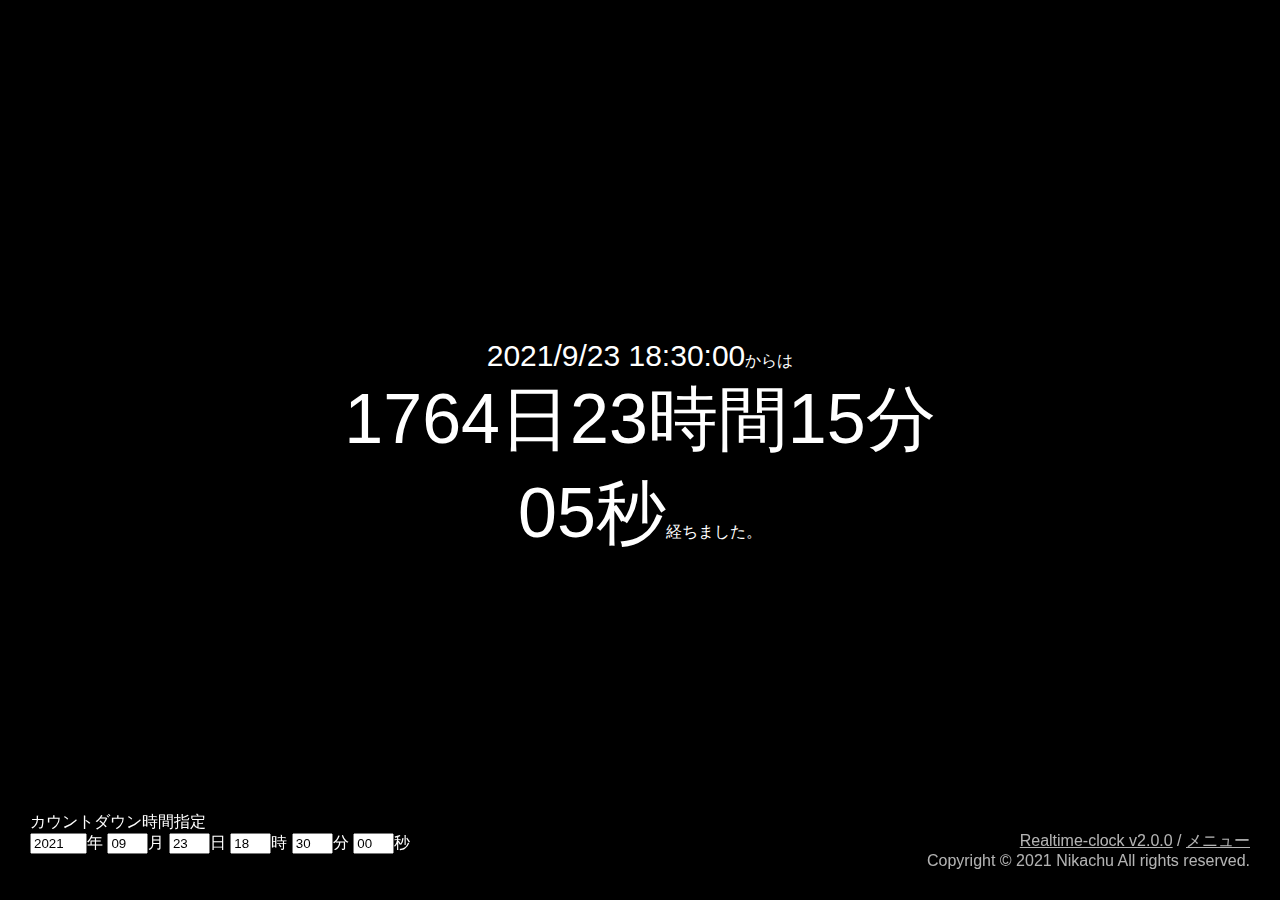
==== countdown.html @ d04462dc "update 2.0.0" ====
<!DOCTYPE html>
<html lang="ja">
<head>
    <meta charset="UTF-8">
    <meta http-equiv="X-UA-Compatible" content="IE=edge">
    <meta name="viewport" content="width=device-width, initial-scale=1.0">
    <title>Realtime-clock Digital</title>
    <link rel="stylesheet" href="assets/style.css">
</head>
<body>

        <div class="box">
            <p id="RealtimeCountdownArea">※ここにカウントダウンが表示されます。</p>
        </div>

    
    <div class="left-bottom">
        <p>
            カウントダウン時間指定<br>
            <input type="text" id="userYear"  maxlength="4" size="4" value="2021">年
            <input type="text" id="userMonth" maxlength="2" size="2" value="09">月
            <input type="text" id="userDate"  maxlength="2" size="2" value="23">日
            <input type="text" id="userHour"  maxlength="2" size="2" value="18">時
            <input type="text" id="userMin"   maxlength="2" size="2" value="30">分
            <input type="text" id="userSec"   maxlength="2" size="2" value="00">秒<br>

         </p>
    </div>


    <div class="right-bottom">
        <a class="VersionLink" href="https://github.com/nikachu2012/realtime-clock/tree/v2.0.0">Realtime-clock v2.0.0</a>&nbsp;/&nbsp;<a href="index.html">メニュー</a><br>
        Copyright &copy; 2021 Nikachu All rights reserved.
      </div>

    <script src="assets/countdown.js"></script>
</body>
</html>
---- assets/style.css ----
@charset "UTF-8";

body{
  background-color: #000000;
  color: #FFFFFF;
  font-family: 'ヒラギノ角ゴ ProN', 'Hiragino Kaku Gothic ProN', 'メイリオ', Meiryo, 'ＭＳ Ｐゴシック', 'MS PGothic', sans-serif;
}


a:link, a:visited, a:hover, a:active {
  color: #FFFFFF;
}

.split{
    display: table;
    width: 100%;
  }

.split-item{
    display: table-cell;
    text-align: center;
    width: 50%;
}

.split-left{
    text-align: center;
    position: relative;
}

.split-left__inner{
    height: 100%;
    position: fixed;
    width: 50%;
}

.split-right__inner{
    height: 95vh;
    display: flex;
    align-items: center;
}

.sec{
  font-size: 4em;
}


.cloock{
  display: flex;
  justify-content: center;
  align-items: center;
  height: 50%;
}



/* ここからアナログ時計のやーつー */

#analog{
            height:70%;
            width:100%;
            position: relative;
}
#analog .analog-face{
            border: 3px solid white;
            background-color:white ;
            border-radius:50%;
            position: absolute;
}



#analog div{
            box-sizing: content-box;
}

.analog-line1,.analog-line2{
            position: absolute;
            left:0;
            z-index: 1;
}
.analog-line1{
            width:5px;
            height: 3px;
            background: black;
            top:calc(50% - 2px);
}
.analog-line2{
            width:3px;
            height: 2px;
            background: black;
            top:calc(50% - 1px);
}
.analog-text{
            color:black;
            font-size:2em;
            position: absolute;
            transform: translate(-50%, -50%);
            z-index: 2;
}
.analog-seconds{
            background-color:red ;
            width:5px;
            position: absolute;
            z-index: 10;
            border-radius: 1px;/* 秒はりの角最初は５pxぐらい　*/
}
.analog-hours{
            background-color:black ;
            width:10px;
            position: absolute;
            z-index: 8;
            border-radius: 1px;/* 時間はりの角最初は５pxぐらい　*/
}
.analog-minutes{
            background-color:black ;
            width:10px;
            position: absolute;
            z-index: 9;
            border-radius: 1px; /* 分はりの角最初は５pxぐらい　*/
}
.analog-center,.analog-center:after{
            position: absolute;
            top:50%;
            left:50%;
            z-index: 15;
            border-radius: 50%;
}
.analog-center{
            background-color:black ;
            height:21px;
            width:21px;
            transform: translate(-11px,-11px);
}
.analog-center:after{
            content: "";
            background-color:black ;
            height:17px;
            width:17px;
            transform: translate(-9px,-9px);
}
/* ここまでアナログ時計 */

.left_contents{
  margin-top: 40%;
}

.right-bottom{
  position:fixed;
  right:30px;
  bottom:30px;
  transition:1s;
  opacity:0.7;
  text-align: right;
  color: white;
}

.left-bottom{
  position:fixed;
  left:30px;
  bottom:30px;
  transition:1s;
  text-align: left;
}

.box{
    position: absolute;
    top: 50%;
    left: 50%;
    transform: translate(-50%, -50%);
    -webkit-transform: translate(-50%, -50%);
    -ms-transform: translate(-50%, -50%);
    text-align: center;
}
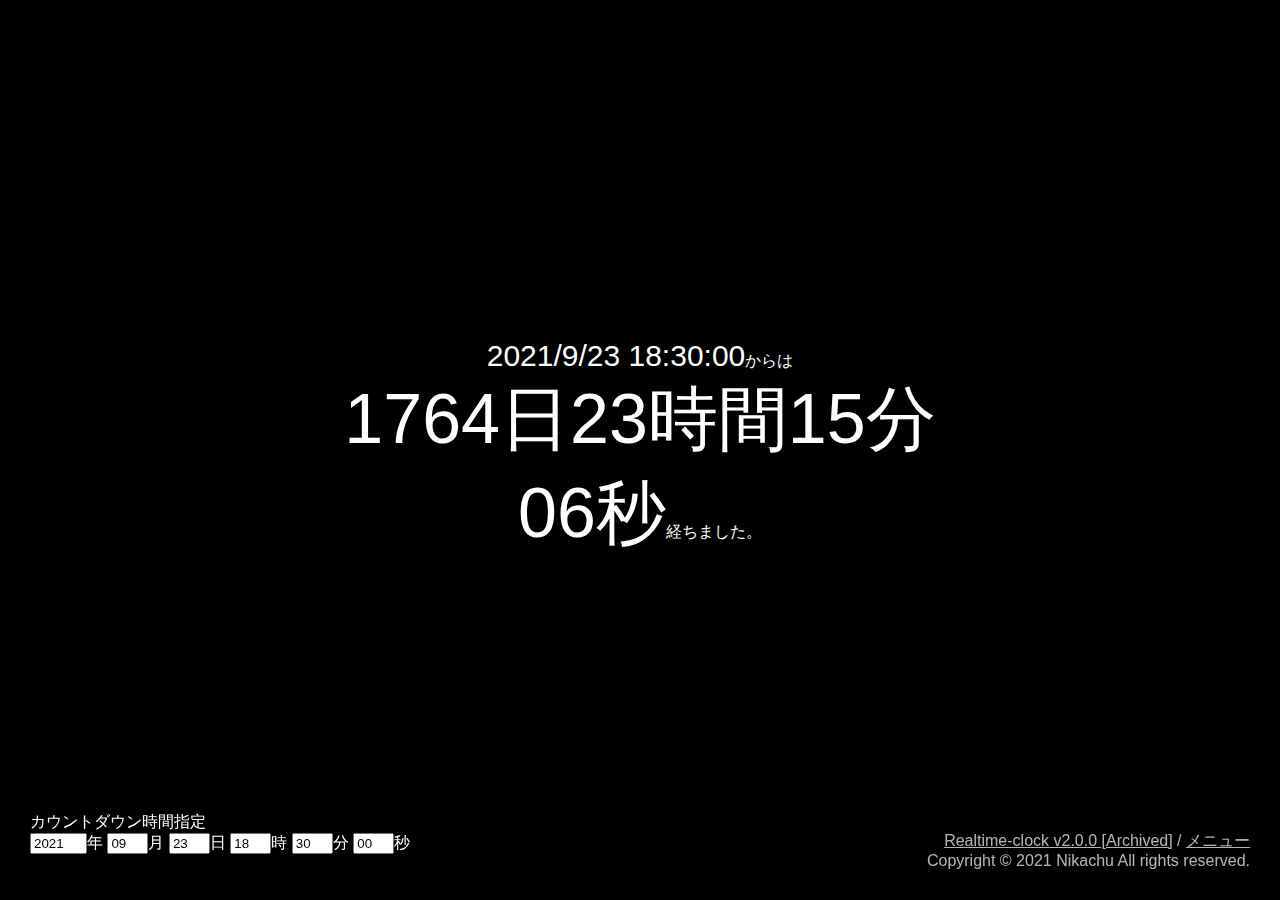
==== commit 87f48135: "archive 2.0.0" ====
--- a/countdown.html
+++ b/countdown.html
@@ -29,7 +29,7 @@
 
 
     <div class="right-bottom">
-        <a class="VersionLink" href="https://github.com/nikachu2012/realtime-clock/tree/v2.0.0">Realtime-clock v2.0.0</a>&nbsp;/&nbsp;<a href="index.html">メニュー</a><br>
+        <a class="VersionLink" href="https://github.com/nikachu2012/realtime-clock/tree/v2.0.0">Realtime-clock v2.0.0 [Archived]</a>&nbsp;/&nbsp;<a href="index.html">メニュー</a><br>
         Copyright &copy; 2021 Nikachu All rights reserved.
       </div>
 
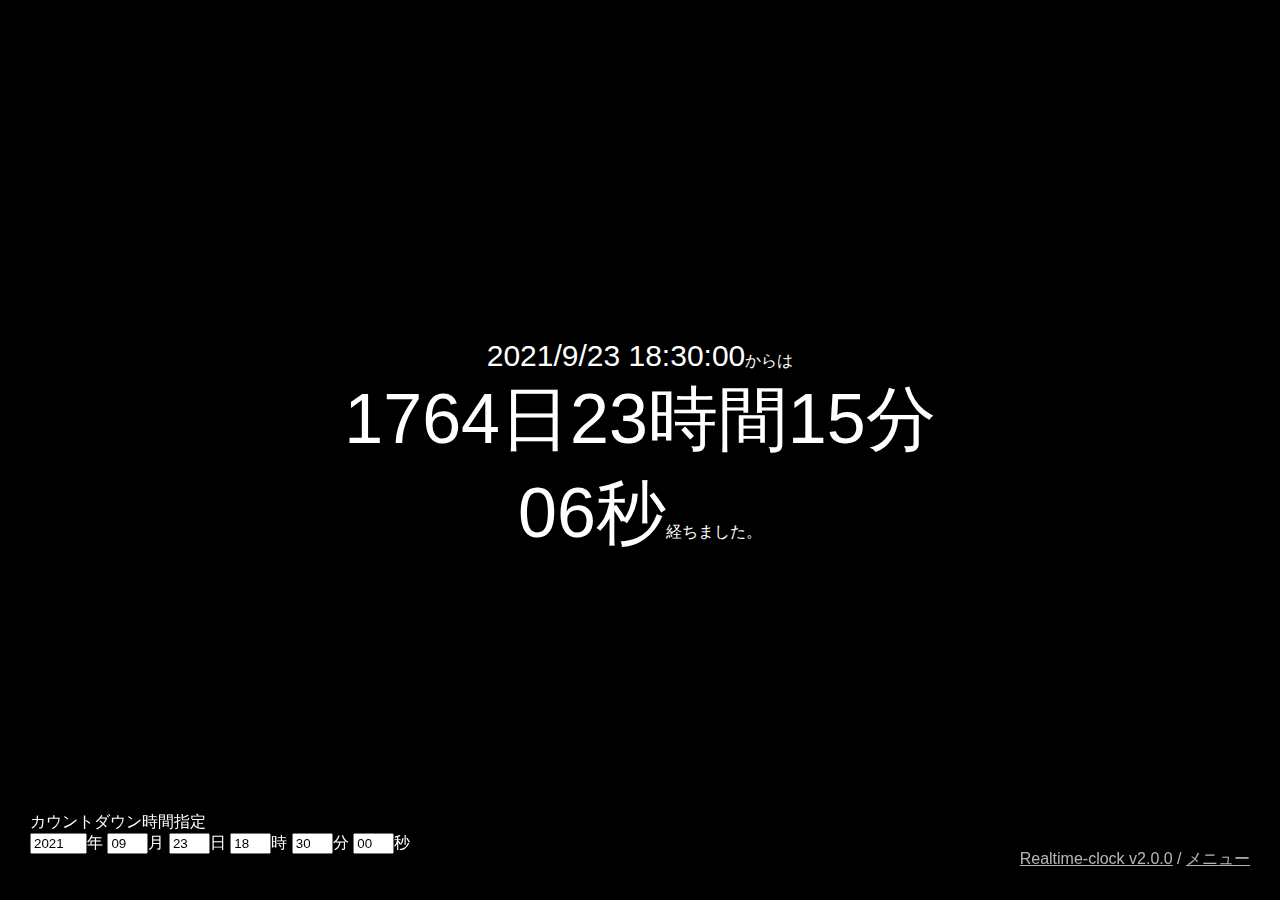
==== commit 9ffc7061: "update" ====
--- a/countdown.html
+++ b/countdown.html
@@ -29,8 +29,7 @@
 
 
     <div class="right-bottom">
-        <a class="VersionLink" href="https://github.com/nikachu2012/realtime-clock/tree/v2.0.0">Realtime-clock v2.0.0 [Archived]</a>&nbsp;/&nbsp;<a href="index.html">メニュー</a><br>
-        Copyright &copy; 2021 Nikachu All rights reserved.
+        <a class="VersionLink" href="https://github.com/nikachu2012/realtime-clock/tree/v2.0.0">Realtime-clock v2.0.0</a>&nbsp;/&nbsp;<a href="index.html">メニュー</a><br>
       </div>
 
     <script src="assets/countdown.js"></script>
